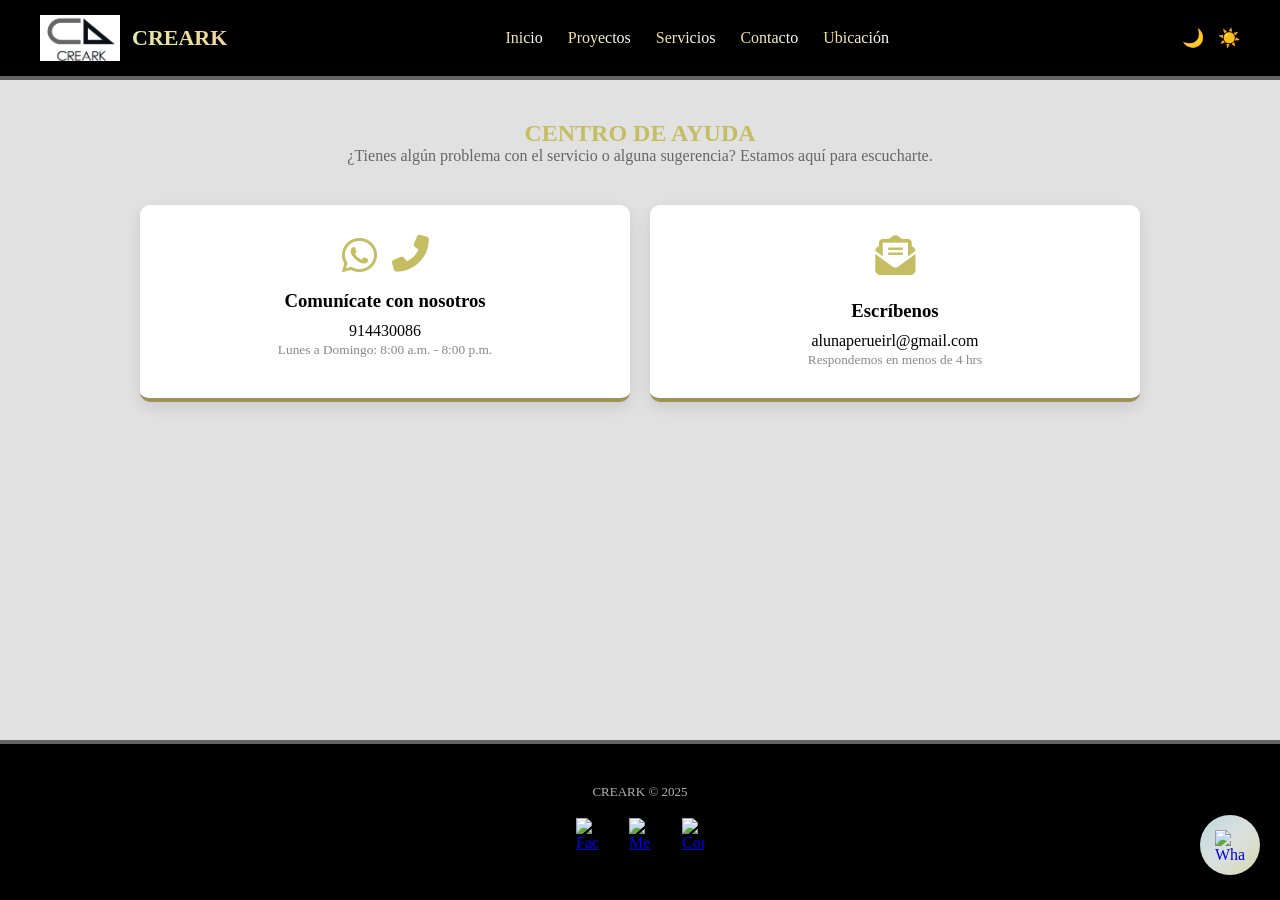
==== contacto.html @ 581b0513 "Primer commit" ====
<!DOCTYPE html>
<html lang="es">

<head>
    <meta charset="UTF-8" />
    <meta name="viewport" content="width=device-width, initial-scale=1.0" />
    <title>CREARK - CONTACTO</title>
    <link rel="icon" href="img/LogoAluna.png" sizes="256x256" type="image/png" />

    <link rel="stylesheet" href="css/contacto.css">
    <link rel="stylesheet" href="https://cdnjs.cloudflare.com/ajax/libs/font-awesome/6.5.0/css/all.min.css">

</head>

<body>
    <input type="checkbox" id="modoOscuroToggle">

    <div class="pagina">

        <header class="encabezado">
            <div class="logotipo">
                <img src="img/logoCREARK.jpg" alt="Logotipo" width="80" />
                <h1>CREARK</h1>
            </div>

            <nav class="nav">
                <a href="index.html">Inicio</a>
                <a href="#">Proyectos</a>
                <a href="#">Servicios</a>
                <a href="contacto.html">Contacto</a>
                <a href="ubicación.html">Ubicación</a>
            </nav>

            <label for="modoOscuroToggle">🌙 / ☀️</label>
        </header>

        <main>
            <h2 style="text-align: center; margin-top: 40px; color: #c4bd61; text-transform: uppercase;">Centro de Ayuda</h2>
            <p style="text-align: center; color: #666; max-width: 600px; margin: 0 auto 40px auto;">
                ¿Tienes algún problema con el servicio o alguna sugerencia? Estamos aquí para escucharte.
            </p>

            <section
                style="display: flex; flex-wrap: wrap; justify-content: center; gap: 20px; max-width: 1000px; margin: 0 auto;">

                <div
                    style="background: white; padding: 30px; border-radius: 10px; text-align: center; flex: 1; min-width: 250px; box-shadow: 0 5px 15px rgba(0, 0, 0, 0.1); border-bottom: 4px solid #9f9358;">

                    <div style="display: flex; justify-content: center; gap: 15px; margin-bottom: 15px;">
                        <i class="fab fa-whatsapp" style="font-size: 2.5rem; color: #c4bd61;"></i>
                        <i class="fas fa-phone-alt" style="font-size: 2.3rem; color: #c4bd61;"></i>
                    </div>

                    <h3 style="margin: 10px 0; color: black;">Comunícate con nosotros</h3>
                    <p style="color: black;">914430086</p>
                    <small style="color: #888;">Lunes a Domingo: 8:00 a.m. - 8:00 p.m.</small>
                </div>

                <div
                    style="background: white; padding: 30px; border-radius: 10px; text-align: center; flex: 1; min-width: 250px; box-shadow: 0 5px 15px rgba(0,0,0,0.1); border-bottom: 4px solid #9f9358;">
                    <i class="fas fa-envelope-open-text"
                        style="font-size: 2.5rem; color: #c4bd61; margin-bottom: 15px;"></i>
                    <h3 style="margin: 10px 0; color: black;">Escríbenos</h3>
                    <p style="color: black;">alunaperueirl@gmail.com</p>
                    <small style="color: #888;">Respondemos en menos de 4 hrs</small>
                </div>

            </section>
        </main>
        <footer class="footer">

            <div class="footer-contenedor">

                <div class="footer-info">
                    <p class="copyright">CREARK © 2025</p>
                </div>

                <div class="footer-redes">

                    <div class="redes">
                        <a href="https://www.facebook.com/Creark.Peru/" target="_blank">
                            <img src="https://www.svgrepo.com/show/475647/facebook-color.svg" alt="Facebook">
                        </a>

                        <a href="https://instagram.com/alunaperu_" target="_blank">
                            <img src="https://www.svgrepo.com/show/475666/messenger-color.svg" alt="Messenger">
                        </a>

                        <a href="https://tiktok.com/@alunaperu_" target="_blank">
                            <img src="https://www.svgrepo.com/show/381000/new-logo-gmail.svg" alt="Correo">
                        </a>
                    </div>

                </div>

            </div>

        </footer>
        <div class="whatsapp-carrusel" style="margin-bottom: -35px; position: fixed;
    bottom: 60px;
    right: 20px;
    z-index: 9999;">
            <div class="whatsapp-track " style="text-align: center;">
                <a href="https://wa.me/51914430086" target="_blank">
                    <img src="https://cdn-icons-png.flaticon.com/512/733/733585.png" alt="WhatsApp">
                </a>
            </div>
        </div>
</body>
---- css/contacto.css ----
* {
    margin: 0;
    padding: 0;
    box-sizing: border-box;
    font-family: Georgia, 'Times New Roman', Times, serif;
}

/* HEADER */
.encabezado {
    display: flex;
    align-items: center;
    justify-content: space-between;
    padding: 15px 40px;
    background: black;
    border-bottom: 4px solid #626462;
}

.encabezado h1 {
    background: linear-gradient(90deg, rgb(229, 234, 165), #f4d395);
    -webkit-background-clip: text;
    -webkit-text-fill-color: transparent;
    background-clip: text;
}

/* LOGO */
.logotipo {
    display: flex;
    align-items: center;
    gap: 12px;
}

.logotipo h1 {
    font-size: 22px;
    font-weight: 600;
}

/* NAV */
.nav {
    display: flex;
    gap: 25px;
}

.nav a {
    text-decoration: none;
    font-size: 16px;
    font-weight: 500;
    transition: 0.3s;
    background: linear-gradient(90deg, rgb(237, 219, 140), #ffffff);
    -webkit-background-clip: text;
    -webkit-text-fill-color: transparent;
    background-clip: text;
}

.nav a:hover {
    color: #dfd78a;
}

/* ocultar checkbox */
#modoOscuroToggle {
    display: none;
}

/* modo claro */
.pagina {
    background: rgb(226, 225, 225);
    color: black;
    min-height: 100vh;
}

/* modo oscuro */
#modoOscuroToggle:checked~.pagina {
    background: #121212;
    color: white;
}

label[for="modoOscuroToggle"] {
    font-size: 18px;
    cursor: pointer;
    margin-left: 15px;
}

/* MODO OSCURO */
#modoOscuroToggle:checked~* {
    background: #121212;
    color: white;
}

.whatsapp-carrusel a {
    display: flex;
    align-items: center;
    justify-content: center;
    width: 60px;
    height: 60px;
    background: linear-gradient(135deg, #bcd9d8, #dbe0e0, #d5d9ae);
    border-radius: 50%;
    box-shadow: 0 5px 15px rgba(0,0,0,0.3);
    transition: 0.3s;
}

.whatsapp-carrusel img {
    width: 30px;
    height: 30px;
}

.whatsapp-carrusel a:hover {
    transform: scale(1.1);
}

.productos section:target {
    animation: resaltar 3s ease;
}

@keyframes resaltar {
    0% {
        background: #ecf192;
    }

    50% {
        background: #dff5d8;
    }

    100% {
        background: transparent;
    }
}



.imagencentral::before {
    z-index: 1;
    content: "";
    position: absolute;
    top: 0;
    left: 0;
    width: 100%;
    height: 100%;
    background: rgba(0, 0, 0, 0.35);
}
/* contenedor */
.menu-plantita {
    position: relative;
    z-index: 1000;
}

/* ocultar checkbox */
#toggleMenu {
    display: none;
}

/* MOSTRAR al hacer click */
#toggleMenu:checked+.btn-menu+.menu-opciones {
    display: block;
}

/* estilos links */
.menu-opciones a {
    display: block;
    padding: 12px 20px;
    text-decoration: none;
    color: #333;
}

.menu-opciones a:hover {
    background: #cec5c5;
}

.icono {
    width: 20px;
    vertical-align: middle;
    margin-right: 8px;
}

/* sección productos */

.productos {
    padding: 60px 10%;
    background: rgb(226, 225, 225);
}

.titulo-productos {
    text-align: center;
    margin-bottom: 40px;
    font-size: 32px;
}

/* contenedor */

.productos-contenedor {
    display: grid;
    grid-template-columns: repeat(4, 1fr);
    gap: 30px;
}

/* tarjeta */

.producto {
    background: white;
    border-radius: 12px;
    overflow: hidden;
    box-shadow: 0 5px 15px rgba(0, 0, 0, 0.1);
    transition: transform 0.3s, box-shadow 0.3s;
    text-align: center;
    padding-bottom: 20px;
    position: relative;
}

.producto img {
    width: 100%;
    height: 220px;
    object-fit: cover;
}

.productos h2 {
    margin: 0 0 25px 25px;
}

.producto p {
    padding: 7.5px 15px;
    font-size: 14px;
    color: #555;
}

.producto:hover {
    transform: translateY(-8px);
    box-shadow: 0 12px 25px rgba(0, 0, 0, 0.2);
}

.footer {
    display: flex;
    justify-content: space-between;
    align-items: center;
    background: black;
    color: white;
    padding: 15px 40px;
}

/* redes sociales */
.redes {
    display: flex;
    gap: 15px;
}

.redes img {
    transition: 0.3s;
    cursor: pointer;
}

/* efecto al pasar el mouse */
.redes img:hover {
    transform: scale(1.2);
}

.footer {
    background: black;
    color: white;
    padding: 40px 60px;
    border-top: 4px solid #626462;
}

/* contenedor */

.footer-contenedor {
    display: flex;
    flex-direction: column;
    align-items: center;
    justify-content: center;
    text-align: center;
    width: 100%;
}

/* redes a la derecha */
.footer-redes {
    align-self: center;
    margin-top: 10px;
}

/* info izquierda */

.footer-info img {
    margin-bottom: 10px;
}

.frase {
    font-size: 15px;
    margin-bottom: 6px;
    opacity: 0.9;
}

.copyright {
    font-size: 13px;
    opacity: 0.7;
}

/* redes derecha */


.footer-redes h3 {
    margin-bottom: 10px;
    font-weight: 600;
}

/* iconos */

.redes {
    display: flex;
    gap: 15px;
    justify-content: center;
}

.redes a {
    padding: 8px;
    display: flex;
    align-items: center;
    justify-content: center;
    transition: 0.3s;
}

.redes img {
    width: 22px;
}

/* animación */

.redes a:hover {
    transform: translateY(-5px) scale(1.1);
    box-shadow: 0 5px 15px rgba(0, 0, 0, 0.3);
}

html,
body {
    height: 100%;
}

.pagina {
    min-height: 100vh;
    display: flex;
    flex-direction: column;
}

main {
    flex: 1;
}

/* RESPONSIVO */
/* TABLET */

@media (max-width:1024px) {

    .encabezado {
        padding: 15px 20px;
    }

    .logotipo h1 {
        font-size: 20px;
    }

    .imagencentral {
        height: 60vh;
    }

    .imagencentraltexto h2 {
        font-size: 32px;
    }

    .slide img {
        width: 200px;
    }

}

/* CELULARES */
/* ========================= */
@media (max-width:768px) {

    .footer-contenedor {
        flex-direction: column;
        text-align: center;
        gap: 20px;
    }

    .footer-redes {
        text-align: center;
    }

    .redes {
        justify-content: center;
    }

}

@media (max-width: 768px) {
    .productos-contenedor {
        grid-template-columns: repeat(2, 1fr);
    }

    .productos {
        padding: 40px 5%;
    }

    .titulo-productos {
        font-size: 26px;
    }

    .producto img {
        height: 180px;
    }
}

@media (max-width: 768px) {
    .encabezado {
        flex-direction: column;
        justify-content: space-between;
        align-items: normal;
    }

    .nav {
        flex-direction: row;
        margin-right: auto;
    }

    .menu-plantita {
        margin-left: auto;
        margin-bottom: center;
    }

    label[for="modoOscuroToggle"] {
        margin-left: auto;
        margin-right: 0;
    }

    .info {
        align-items: right;
    }

    /* IMAGEN CENTRAL */

    .imagencentral {
        height: 50vh;
        padding: 20px;

    }
}

@media (max-width:768px) {

    /* IMAGEN CENTRAL */

    .imagencentral {
        height: 50vh;
        padding: 20px;
    }

    .imagencentraltexto h2 {
        font-size: 26px;
    }

    /* CATALOGO */

    .catalogo {
        padding: 20px;
    }

    .slide img {
        width: 160px;
    }

    /* FOOTER */

    .footer {
        flex-direction: column;
        text-align: center;
        gap: 10px;
        padding: 15px;
    }

    .redes {
        display: flex;
        justify-content: center;
        gap: 15px;
    }

}

/* ========================= */
/* CELULARES PEQUEÑOS */
/* ========================= */

@media (max-width:480px) {

    .imagencentraltexto h2 {
        font-size: 22px;
    }

    .slide img {
        width: 130px;
    }

}
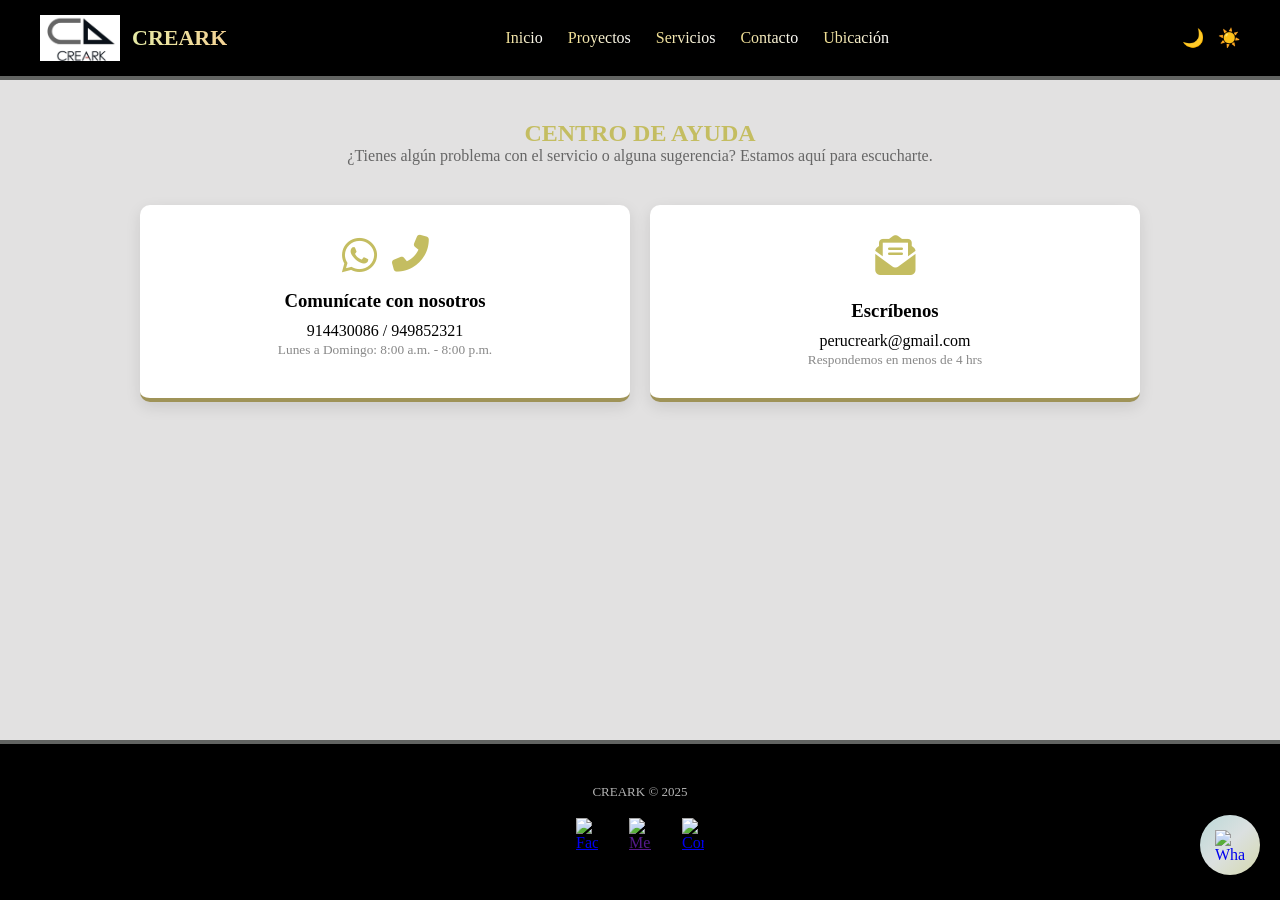
==== commit 211bd608: "modificacion en lugar, numero y demas" ====
--- a/contacto.html
+++ b/contacto.html
@@ -25,10 +25,10 @@
 
             <nav class="nav">
                 <a href="index.html">Inicio</a>
-                <a href="#">Proyectos</a>
-                <a href="#">Servicios</a>
+                <a href="proyectos.html">Proyectos</a>
+                <a href="servicios.html">Servicios</a>
                 <a href="contacto.html">Contacto</a>
-                <a href="ubicación.html">Ubicación</a>
+                <a href="ubicacion.html">Ubicación</a>
             </nav>
 
             <label for="modoOscuroToggle">🌙 / ☀️</label>
@@ -52,7 +52,7 @@
                     </div>
 
                     <h3 style="margin: 10px 0; color: black;">Comunícate con nosotros</h3>
-                    <p style="color: black;">914430086</p>
+                    <p style="color: black;">914430086 / 949852321</p>
                     <small style="color: #888;">Lunes a Domingo: 8:00 a.m. - 8:00 p.m.</small>
                 </div>
 
@@ -61,7 +61,7 @@
                     <i class="fas fa-envelope-open-text"
                         style="font-size: 2.5rem; color: #c4bd61; margin-bottom: 15px;"></i>
                     <h3 style="margin: 10px 0; color: black;">Escríbenos</h3>
-                    <p style="color: black;">alunaperueirl@gmail.com</p>
+                    <p style="color: black;">perucreark@gmail.com</p>
                     <small style="color: #888;">Respondemos en menos de 4 hrs</small>
                 </div>
 
@@ -82,11 +82,11 @@
                             <img src="https://www.svgrepo.com/show/475647/facebook-color.svg" alt="Facebook">
                         </a>
 
-                        <a href="https://instagram.com/alunaperu_" target="_blank">
+                        <a href="" target="_blank">
                             <img src="https://www.svgrepo.com/show/475666/messenger-color.svg" alt="Messenger">
                         </a>
 
-                        <a href="https://tiktok.com/@alunaperu_" target="_blank">
+                        <a href="perucreark@gmail.com" target="_blank">
                             <img src="https://www.svgrepo.com/show/381000/new-logo-gmail.svg" alt="Correo">
                         </a>
                     </div>
--- a/css/contacto.css
+++ b/css/contacto.css
@@ -93,7 +93,7 @@
     height: 60px;
     background: linear-gradient(135deg, #bcd9d8, #dbe0e0, #d5d9ae);
     border-radius: 50%;
-    box-shadow: 0 5px 15px rgba(0,0,0,0.3);
+    box-shadow: 0 5px 15px rgba(0, 0, 0, 0.3);
     transition: 0.3s;
 }
 
@@ -106,36 +106,6 @@
     transform: scale(1.1);
 }
 
-.productos section:target {
-    animation: resaltar 3s ease;
-}
-
-@keyframes resaltar {
-    0% {
-        background: #ecf192;
-    }
-
-    50% {
-        background: #dff5d8;
-    }
-
-    100% {
-        background: transparent;
-    }
-}
-
-
-
-.imagencentral::before {
-    z-index: 1;
-    content: "";
-    position: absolute;
-    top: 0;
-    left: 0;
-    width: 100%;
-    height: 100%;
-    background: rgba(0, 0, 0, 0.35);
-}
 /* contenedor */
 .menu-plantita {
     position: relative;
@@ -150,79 +120,6 @@
 /* MOSTRAR al hacer click */
 #toggleMenu:checked+.btn-menu+.menu-opciones {
     display: block;
-}
-
-/* estilos links */
-.menu-opciones a {
-    display: block;
-    padding: 12px 20px;
-    text-decoration: none;
-    color: #333;
-}
-
-.menu-opciones a:hover {
-    background: #cec5c5;
-}
-
-.icono {
-    width: 20px;
-    vertical-align: middle;
-    margin-right: 8px;
-}
-
-/* sección productos */
-
-.productos {
-    padding: 60px 10%;
-    background: rgb(226, 225, 225);
-}
-
-.titulo-productos {
-    text-align: center;
-    margin-bottom: 40px;
-    font-size: 32px;
-}
-
-/* contenedor */
-
-.productos-contenedor {
-    display: grid;
-    grid-template-columns: repeat(4, 1fr);
-    gap: 30px;
-}
-
-/* tarjeta */
-
-.producto {
-    background: white;
-    border-radius: 12px;
-    overflow: hidden;
-    box-shadow: 0 5px 15px rgba(0, 0, 0, 0.1);
-    transition: transform 0.3s, box-shadow 0.3s;
-    text-align: center;
-    padding-bottom: 20px;
-    position: relative;
-}
-
-.producto img {
-    width: 100%;
-    height: 220px;
-    object-fit: cover;
-}
-
-.productos h2 {
-    margin: 0 0 25px 25px;
-}
-
-.producto p {
-    padding: 7.5px 15px;
-    font-size: 14px;
-    color: #555;
-}
-
-.producto:hover {
-    transform: translateY(-8px);
-    box-shadow: 0 12px 25px rgba(0, 0, 0, 0.2);
 }
 
 .footer {
@@ -341,9 +238,9 @@
     flex: 1;
 }
 
-/* RESPONSIVO */
-/* TABLET */
-
+/* ========================= */
+/* TABLET (≤1024px) */
+/* ========================= */
 @media (max-width:1024px) {
 
     .encabezado {
@@ -354,145 +251,111 @@
         font-size: 20px;
     }
 
-    .imagencentral {
-        height: 60vh;
-    }
-
-    .imagencentraltexto h2 {
-        font-size: 32px;
-    }
-
-    .slide img {
-        width: 200px;
-    }
-
-}
-
-/* CELULARES */
+    .nav {
+        gap: 15px;
+    }
+
+    .footer {
+        padding: 30px 20px;
+    }
+}
+
+
+/* ========================= */
+/* CELULARES (≤768px) */
 /* ========================= */
 @media (max-width:768px) {
 
-    .footer-contenedor {
-        flex-direction: column;
-        text-align: center;
-        gap: 20px;
-    }
-
-    .footer-redes {
-        text-align: center;
-    }
-
-    .redes {
-        justify-content: center;
-    }
-
-}
-
-@media (max-width: 768px) {
-    .productos-contenedor {
-        grid-template-columns: repeat(2, 1fr);
-    }
-
-    .productos {
-        padding: 40px 5%;
-    }
-
-    .titulo-productos {
-        font-size: 26px;
-    }
-
-    .producto img {
-        height: 180px;
-    }
-}
-
-@media (max-width: 768px) {
+    /* HEADER */
     .encabezado {
         flex-direction: column;
-        justify-content: space-between;
-        align-items: normal;
-    }
-
+        align-items: center;
+        gap: 10px;
+        text-align: center;
+    }
+
+    /* NAV vertical */
     .nav {
-        flex-direction: row;
-        margin-right: auto;
-    }
-
-    .menu-plantita {
-        margin-left: auto;
-        margin-bottom: center;
-    }
-
+        flex-direction: column;
+        width: 100%;
+        gap: 10px;
+    }
+
+    .nav a {
+        font-size: 15px;
+        padding: 5px 0;
+    }
+
+    /* BOTÓN DARK MODE */
     label[for="modoOscuroToggle"] {
-        margin-left: auto;
-        margin-right: 0;
-    }
-
-    .info {
-        align-items: right;
-    }
-
-    /* IMAGEN CENTRAL */
-
-    .imagencentral {
-        height: 50vh;
-        padding: 20px;
-
-    }
-}
-
-@media (max-width:768px) {
-
-    /* IMAGEN CENTRAL */
-
-    .imagencentral {
-        height: 50vh;
-        padding: 20px;
-    }
-
-    .imagencentraltexto h2 {
-        font-size: 26px;
-    }
-
-    /* CATALOGO */
-
-    .catalogo {
-        padding: 20px;
-    }
-
-    .slide img {
-        width: 160px;
+        margin: 10px 0;
+    }
+
+    /* MAIN */
+    main {
+        padding: 20px 10px;
     }
 
     /* FOOTER */
-
     .footer {
         flex-direction: column;
         text-align: center;
+        gap: 15px;
+        padding: 20px;
+    }
+
+    .footer-contenedor {
         gap: 10px;
-        padding: 15px;
-    }
-
+    }
+
+    /* REDES */
     .redes {
-        display: flex;
         justify-content: center;
-        gap: 15px;
-    }
-
-}
-
-/* ========================= */
-/* CELULARES PEQUEÑOS */
-/* ========================= */
+    }
+
+    /* WHATSAPP (más pequeño en móvil) */
+    .whatsapp-carrusel a {
+        width: 50px;
+        height: 50px;
+    }
+
+    .whatsapp-carrusel img {
+        width: 25px;
+        height: 25px;
+    }
+}
+
+/* CELULARES PEQUEÑOS (≤480px) */
 
 @media (max-width:480px) {
 
-    .imagencentraltexto h2 {
-        font-size: 22px;
-    }
-
-    .slide img {
-        width: 130px;
-    }
-
+    /* LOGO */
+    .logotipo h1 {
+        font-size: 18px;
+    }
+
+    /* NAV */
+    .nav a {
+        font-size: 14px;
+    }
+
+    /* FOOTER TEXTO */
+    .copyright {
+        font-size: 12px;
+    }
+
+    .frase {
+        font-size: 13px;
+    }
+
+    /* WHATSAPP aún más compacto */
+    .whatsapp-carrusel a {
+        width: 45px;
+        height: 45px;
+    }
+
+    .whatsapp-carrusel img {
+        width: 22px;
+        height: 22px;
+    }
 }
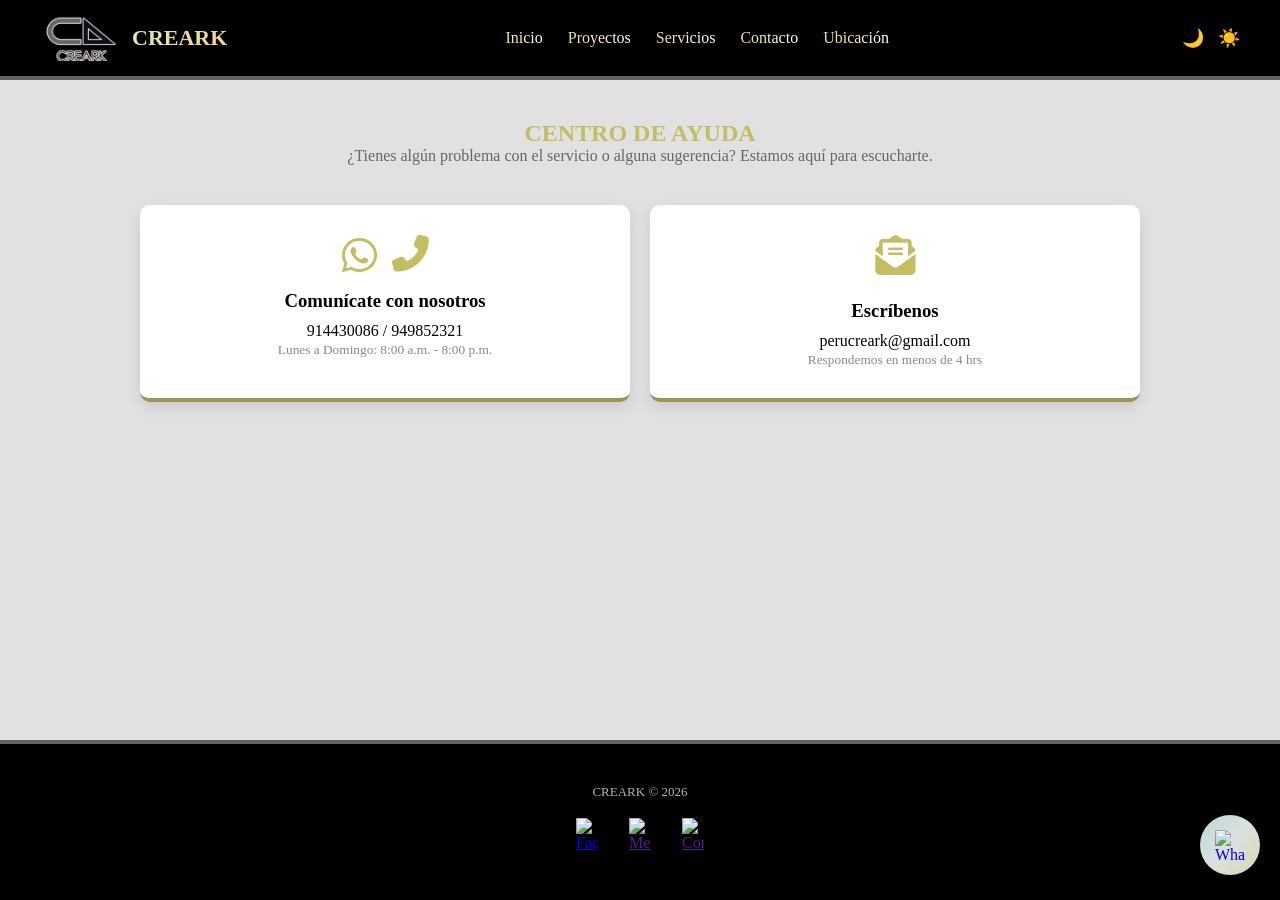
==== commit 5c6dfd28: "algo más" ====
--- a/contacto.html
+++ b/contacto.html
@@ -5,7 +5,7 @@
     <meta charset="UTF-8" />
     <meta name="viewport" content="width=device-width, initial-scale=1.0" />
     <title>CREARK - CONTACTO</title>
-    <link rel="icon" href="img/LogoAluna.png" sizes="256x256" type="image/png" />
+    <link rel="icon" href="img/logoCREARK.png" sizes="256x256" type="image/png" />
 
     <link rel="stylesheet" href="css/contacto.css">
     <link rel="stylesheet" href="https://cdnjs.cloudflare.com/ajax/libs/font-awesome/6.5.0/css/all.min.css">
@@ -19,7 +19,7 @@
 
         <header class="encabezado">
             <div class="logotipo">
-                <img src="img/logoCREARK.jpg" alt="Logotipo" width="80" />
+                <img src="img/logoCREARK.png" alt="Logotipo" width="80" />
                 <h1>CREARK</h1>
             </div>
 
@@ -72,7 +72,7 @@
             <div class="footer-contenedor">
 
                 <div class="footer-info">
-                    <p class="copyright">CREARK © 2025</p>
+                    <p class="copyright">CREARK © 2026</p>
                 </div>
 
                 <div class="footer-redes">
@@ -86,7 +86,7 @@
                             <img src="https://www.svgrepo.com/show/475666/messenger-color.svg" alt="Messenger">
                         </a>
 
-                        <a href="perucreark@gmail.com" target="_blank">
+                        <a href="" target="_blank">
                             <img src="https://www.svgrepo.com/show/381000/new-logo-gmail.svg" alt="Correo">
                         </a>
                     </div>
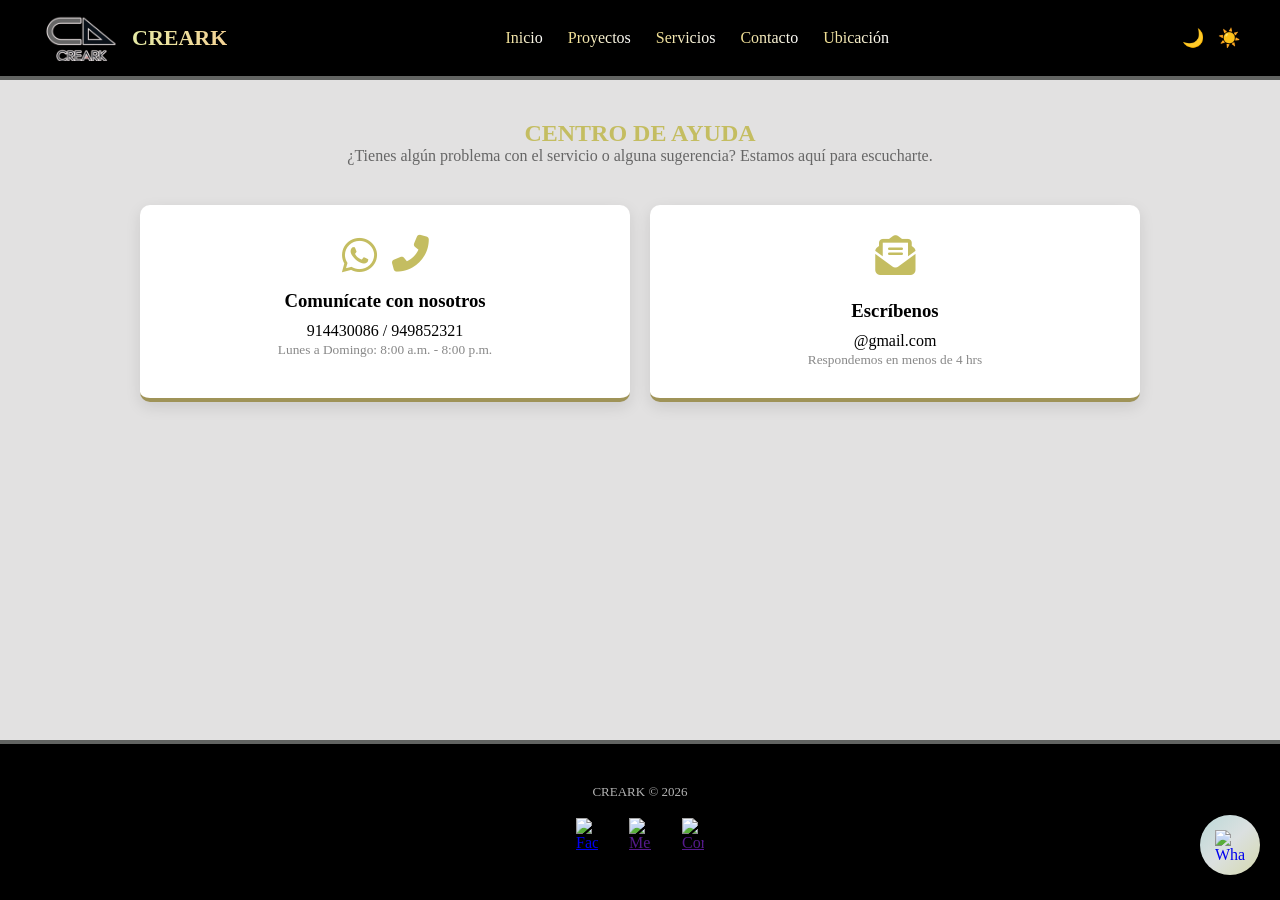
==== commit 02968372: "algunos cambios más" ====
--- a/contacto.html
+++ b/contacto.html
@@ -61,7 +61,7 @@
                     <i class="fas fa-envelope-open-text"
                         style="font-size: 2.5rem; color: #c4bd61; margin-bottom: 15px;"></i>
                     <h3 style="margin: 10px 0; color: black;">Escríbenos</h3>
-                    <p style="color: black;">perucreark@gmail.com</p>
+                    <p style="color: black;">@gmail.com</p>
                     <small style="color: #888;">Respondemos en menos de 4 hrs</small>
                 </div>
 
--- a/css/contacto.css
+++ b/css/contacto.css
@@ -112,11 +112,6 @@
     z-index: 1000;
 }
 
-/* ocultar checkbox */
-#toggleMenu {
-    display: none;
-}
-
 /* MOSTRAR al hacer click */
 #toggleMenu:checked+.btn-menu+.menu-opciones {
     display: block;
@@ -270,30 +265,21 @@
     .encabezado {
         flex-direction: column;
         align-items: center;
-        gap: 10px;
-        text-align: center;
-    }
-
-    /* NAV vertical */
+        gap: 20px;
+        padding: 20px 10px;
+    }
+
     .nav {
-        flex-direction: column;
+        flex-direction: row;
+        flex-wrap: wrap;
+        justify-content: center;
+        gap: 15px;
         width: 100%;
-        gap: 10px;
     }
 
     .nav a {
-        font-size: 15px;
-        padding: 5px 0;
-    }
-
-    /* BOTÓN DARK MODE */
-    label[for="modoOscuroToggle"] {
-        margin: 10px 0;
-    }
-
-    /* MAIN */
-    main {
-        padding: 20px 10px;
+        font-size: 14px;
+        white-space: nowrap;
     }
 
     /* FOOTER */
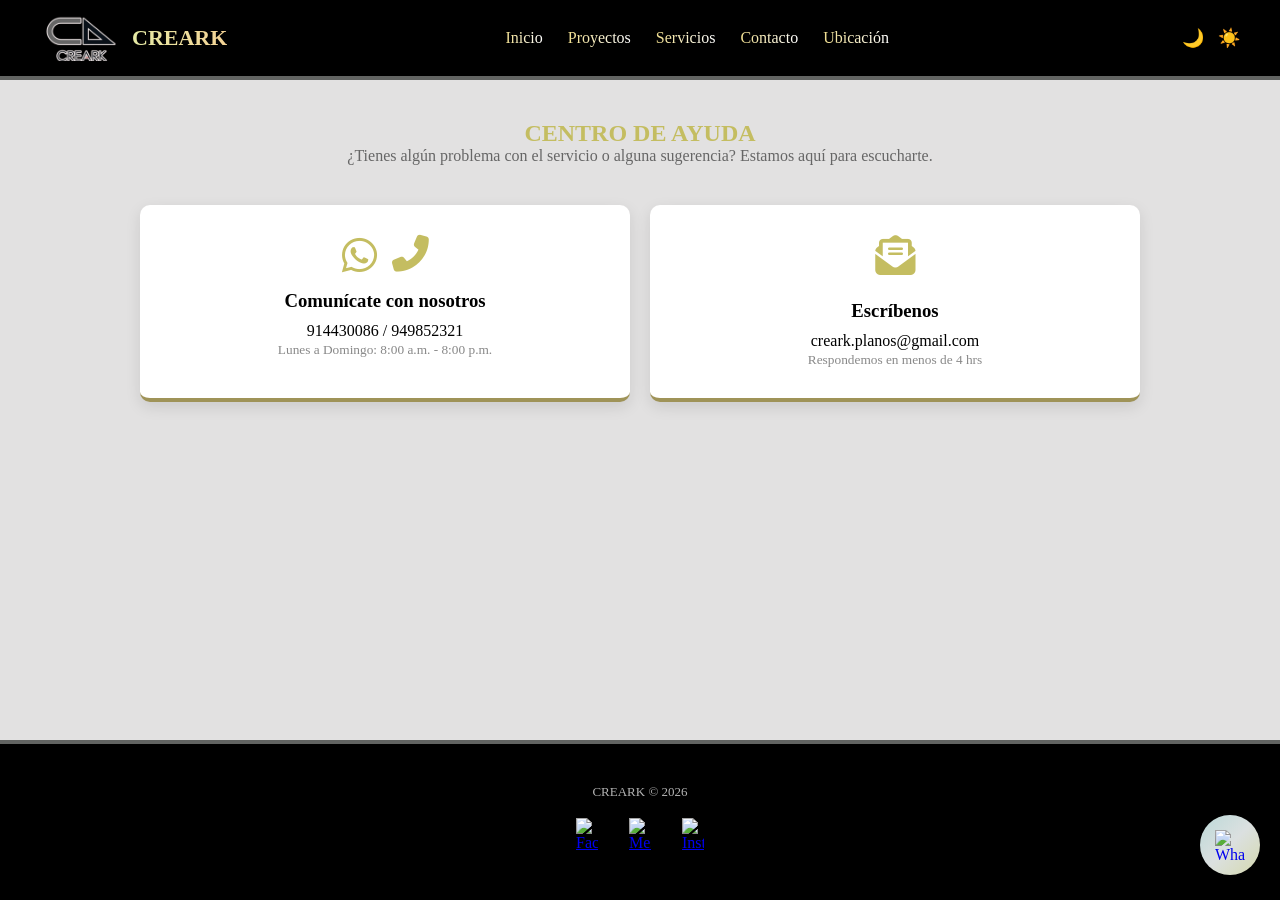
==== commit 59a98f00: "cambios para la entrega" ====
--- a/contacto.html
+++ b/contacto.html
@@ -35,7 +35,8 @@
         </header>
 
         <main>
-            <h2 style="text-align: center; margin-top: 40px; color: #c4bd61; text-transform: uppercase;">Centro de Ayuda</h2>
+            <h2 style="text-align: center; margin-top: 40px; color: #c4bd61; text-transform: uppercase;">Centro de Ayuda
+            </h2>
             <p style="text-align: center; color: #666; max-width: 600px; margin: 0 auto 40px auto;">
                 ¿Tienes algún problema con el servicio o alguna sugerencia? Estamos aquí para escucharte.
             </p>
@@ -61,7 +62,7 @@
                     <i class="fas fa-envelope-open-text"
                         style="font-size: 2.5rem; color: #c4bd61; margin-bottom: 15px;"></i>
                     <h3 style="margin: 10px 0; color: black;">Escríbenos</h3>
-                    <p style="color: black;">@gmail.com</p>
+                    <p style="color: black;">creark.planos@gmail.com</p>
                     <small style="color: #888;">Respondemos en menos de 4 hrs</small>
                 </div>
 
@@ -82,12 +83,12 @@
                             <img src="https://www.svgrepo.com/show/475647/facebook-color.svg" alt="Facebook">
                         </a>
 
-                        <a href="" target="_blank">
+                        <a href="https://m.me/Creark.Peru" target="_blank">
                             <img src="https://www.svgrepo.com/show/475666/messenger-color.svg" alt="Messenger">
                         </a>
 
-                        <a href="" target="_blank">
-                            <img src="https://www.svgrepo.com/show/381000/new-logo-gmail.svg" alt="Correo">
+                        <a href="https://www.instagram.com/karenaguirresinche/" target="_blank">
+                            <img src="https://www.svgrepo.com/show/475658/instagram-color.svg" alt="Instagram">
                         </a>
                     </div>
 
